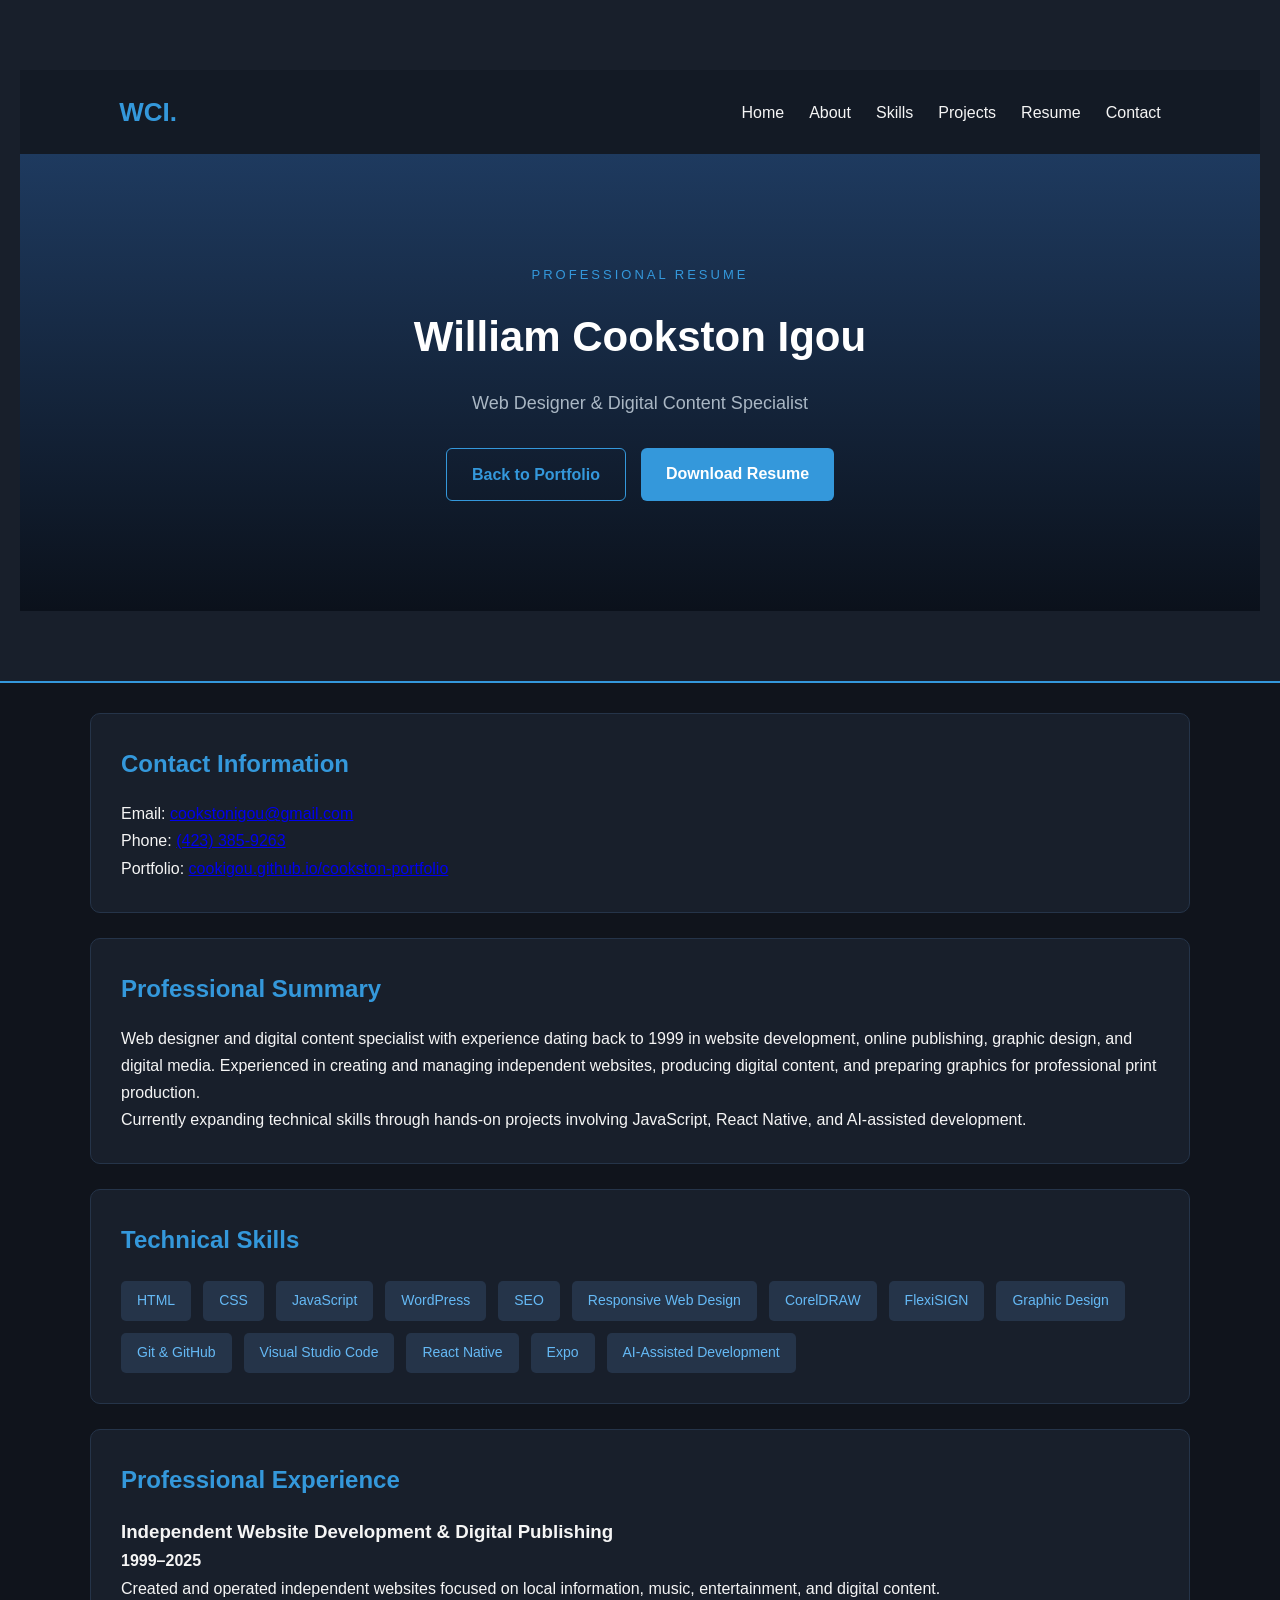
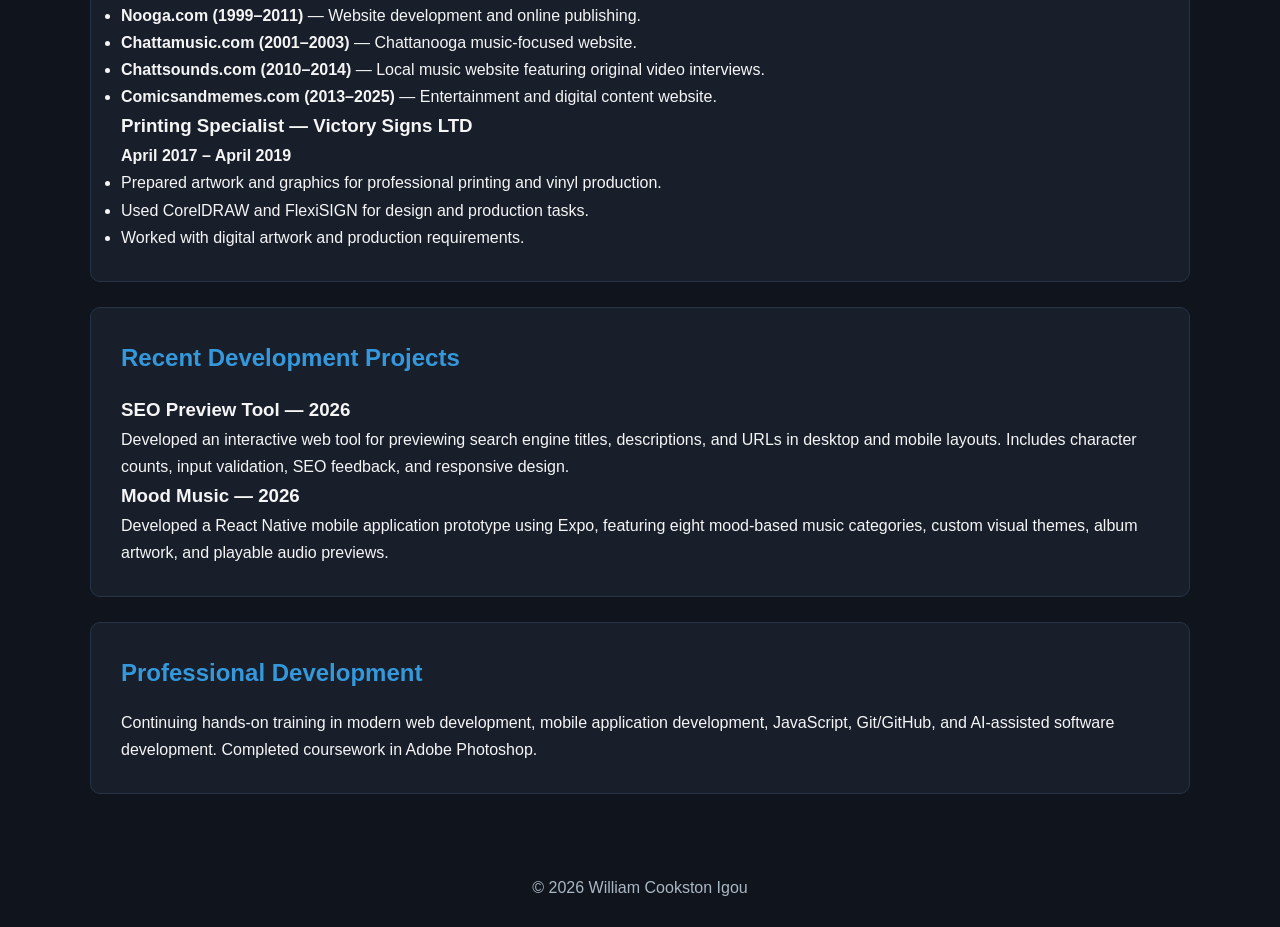
==== resume.html @ f516432c "Added professional resume, PDF download, and contact information" ====
<!DOCTYPE html>
<html lang="en">

<head>
    <meta charset="UTF-8">
    <meta name="viewport" content="width=device-width, initial-scale=1.0">

    <title>Resume | William Cookston Igou</title>

    <meta name="description" content="Professional resume of William Cookston Igou,
          Web Designer and Digital Content Specialist.">

    <link rel="stylesheet" href="style.css">
</head>

<body>

    <header>
        <nav class="navbar">
            <div class="logo">WCI.</div>

            <ul class="nav-links">
                <li><a href="index.html">Home</a></li>
                <li><a href="index.html#about">About</a></li>
                <li><a href="index.html#skills">Skills</a></li>
                <li><a href="index.html#projects">Projects</a></li>
                <li><a href="resume.html">Resume</a></li>
                <li><a href="index.html#contact">Contact</a></li>
            </ul>
        </nav>

        <div class="hero">
            <p class="intro">PROFESSIONAL RESUME</p>

            <h1>William Cookston Igou</h1>

            <p>Web Designer &amp; Digital Content Specialist</p>

            <div class="hero-buttons">
                <a href="index.html" class="btn btn-secondary">
                    Back to Portfolio
                </a>

                <a href="William-Cookston-Igou-Resume.pdf" class="btn btn-primary" download>
                    Download Resume
                </a>
            </div>
        </div>
    </header>

    <main>

        <section>
            <h2>Contact Information</h2>

            <p>
                Email:
                <a href="mailto:cookstonigou@gmail.com">
                    cookstonigou@gmail.com
                </a>
            </p>

            <p>
                Phone:
                <a href="tel:+14233859263">
                    (423) 385-9263
                </a>
            </p>

            <p>
                Portfolio:
                <a href="https://cookigou.github.io/cookston-portfolio/">
                    cookigou.github.io/cookston-portfolio
                </a>
            </p>
        </section>

        <section>
            <h2>Professional Summary</h2>

            <p>
                Web designer and digital content specialist
                with experience dating back to 1999 in
                website development, online publishing,
                graphic design, and digital media.
                Experienced in creating and managing
                independent websites, producing digital
                content, and preparing graphics for
                professional print production.
            </p>

            <p>
                Currently expanding technical skills through
                hands-on projects involving JavaScript,
                React Native, and AI-assisted development.
            </p>
        </section>

        <section>
            <h2>Technical Skills</h2>

            <div class="skills-list">
                <span>HTML</span>
                <span>CSS</span>
                <span>JavaScript</span>
                <span>WordPress</span>
                <span>SEO</span>
                <span>Responsive Web Design</span>
                <span>CorelDRAW</span>
                <span>FlexiSIGN</span>
                <span>Graphic Design</span>
                <span>Git &amp; GitHub</span>
                <span>Visual Studio Code</span>
                <span>React Native</span>
                <span>Expo</span>
                <span>AI-Assisted Development</span>
            </div>
        </section>

        <section>
            <h2>Professional Experience</h2>

            <h3>Independent Website Development &amp;
                Digital Publishing</h3>

            <p><strong>1999–2025</strong></p>

            <p>
                Created and operated independent websites
                focused on local information, music,
                entertainment, and digital content.
            </p>

            <ul>
                <li>
                    <strong>Nooga.com (1999–2011)</strong> —
                    Website development and online publishing.
                </li>

                <li>
                    <strong>Chattamusic.com (2001–2003)</strong> —
                    Chattanooga music-focused website.
                </li>

                <li>
                    <strong>Chattsounds.com (2010–2014)</strong> —
                    Local music website featuring original
                    video interviews.
                </li>

                <li>
                    <strong>Comicsandmemes.com (2013–2025)</strong> —
                    Entertainment and digital content website.
                </li>
            </ul>

            <h3>Printing Specialist — Victory Signs LTD</h3>

            <p><strong>April 2017 – April 2019</strong></p>

            <ul>
                <li>
                    Prepared artwork and graphics for
                    professional printing and vinyl production.
                </li>

                <li>
                    Used CorelDRAW and FlexiSIGN for
                    design and production tasks.
                </li>

                <li>
                    Worked with digital artwork and
                    production requirements.
                </li>
            </ul>
        </section>

        <section>
            <h2>Recent Development Projects</h2>

            <h3>SEO Preview Tool — 2026</h3>

            <p>
                Developed an interactive web tool for
                previewing search engine titles,
                descriptions, and URLs in desktop and
                mobile layouts. Includes character counts,
                input validation, SEO feedback, and
                responsive design.
            </p>

            <h3>Mood Music — 2026</h3>

            <p>
                Developed a React Native mobile application
                prototype using Expo, featuring eight
                mood-based music categories, custom visual
                themes, album artwork, and playable
                audio previews.
            </p>
        </section>

        <section>
            <h2>Professional Development</h2>

            <p>
                Continuing hands-on training in modern
                web development, mobile application
                development, JavaScript, Git/GitHub,
                and AI-assisted software development.
                Completed coursework in Adobe Photoshop.
            </p>
        </section>

    </main>

    <footer>
        <p>&copy; 2026 William Cookston Igou</p>
    </footer>

</body>

</html>
---- style.css ----
/* Building Income - Portfolio Website */

* {
    margin: 0;
    padding: 0;
    box-sizing: border-box;
}

body {
    font-family: Arial, sans-serif;
    background-color: #10141c;
    color: #f5f5f5;
    line-height: 1.7;
}

header {
    background-color: #181f2b;
    text-align: center;
    padding: 70px 20px;
    border-bottom: 2px solid #3498db;
}

header h1 {
    font-size: 38px;
    margin-bottom: 10px;
}

header p {
    color: #aab7c4;
    font-size: 17px;
}

main {
    width: 90%;
    max-width: 1200px;
    margin: 0 auto;
    padding: 30px 0;
}

section {
    background-color: #181f2b;
    padding: 30px;
    margin-bottom: 25px;
    border-radius: 10px;
    border: 1px solid #253449;
    max-width: 1100px;
    margin-left: auto;
    margin-right: auto;
}

h2 {
    color: #3498db;
    margin-bottom: 15px;
}

footer {
    text-align: center;
    padding: 25px;
    color: #aab7c4;
}

/* Navigation */

.navbar {
    display: flex;
    justify-content: space-between;
    align-items: center;
    padding: 20px 8%;
    background-color: #131a25;
}

.logo {
    font-size: 26px;
    font-weight: bold;
    color: #3498db;
}

.nav-links {
    display: flex;
    list-style: none;
    gap: 25px;
}

.nav-links a {
    color: #f5f5f5;
    text-decoration: none;
    transition: color 0.3s;
}

.nav-links a:hover {
    color: #3498db;
    text-shadow: 0 0 8px rgba(52, 152, 219, 0.6);
}

/* Hero section */

.hero {
    padding: 110px 20px;
    text-align: center;
    background: linear-gradient(180deg, #1e3a5f, #0b111b);
}

.hero h1 {
    font-size: 48px;
    margin: 20px 0;
    color: #ffffff;
}

.hero>p:not(.intro) {
    color: #aab7c4;
    font-size: 18px;
}

.hero h1 {
    font-size: 42px;
    margin: 15px 0;
}

.intro {
    color: #3498db;
    letter-spacing: 3px;
    font-size: 13px;
}

.project-grid {
    display: grid;
    grid-template-columns: repeat(2, 1fr);
    gap: 20px;
}

/* Mobile navigation */

@media (max-width: 800px) {
    .navbar {
        flex-direction: column;
        gap: 15px;
    }

    .nav-links {
        flex-wrap: wrap;
        justify-content: center;
        gap: 15px;
    }

    .hero h1 {
        font-size: 30px;
    }

    .project-grid {
        grid-template-columns: 1fr;
    }
}

/* Skills section */

.skills-list {
    display: flex;
    flex-wrap: wrap;
    gap: 12px;
    margin-top: 20px;
}

.skills-list span {
    background-color: #253449;
    color: #65b9f5;
    padding: 8px 16px;
    border-radius: 5px;
    font-size: 14px;
}

/* Project cards */

.project-card {
    background-color: #202b3a;
    padding: 25px;
    margin-top: 20px;
    border-radius: 8px;
    border: 1px solid #34465c;
    transition: transform 0.3s, border-color 0.3s;
}

.project-card:hover {
    transform: translateY(-5px);
    border-color: #3498db;
}

.project-card h3 {
    margin-bottom: 10px;
    color: #ffffff;
}

.project-card p {
    color: #aab7c4;
}

.project-card span {
    display: inline-block;
    margin-top: 12px;
    color: #65b9f5;
    font-size: 13px;
}

/* Hero buttons */

.hero-buttons {
    display: flex;
    justify-content: center;
    gap: 15px;
    margin-top: 30px;
    flex-wrap: wrap;
}

.btn {
    display: inline-block;
    padding: 12px 25px;
    border-radius: 6px;
    text-decoration: none;
    font-weight: bold;
    transition: 0.3s;
}

.btn-primary {
    background-color: #3498db;
    color: white;
}

.btn-primary:hover {
    background-color: #217dbb;
}

.btn-secondary {
    border: 1px solid #3498db;
    color: #3498db;
}

.btn-secondary:hover {
    background-color: #3498db;
    color: white;
}

.project-preview {
    height: 160px;
    background: linear-gradient(135deg, #1e3a5f, #3498db);
    border-radius: 6px;
    display: flex;
    align-items: center;
    justify-content: center;
    color: white;
    font-size: 18px;
    font-weight: bold;
    letter-spacing: 2px;
    margin-bottom: 20px;
}

/* Portfolio project screenshots */
.project-image {
    display: block;
    max-width: 100%;
    height: 100%;
    object-fit: contain;
    margin: 0 auto;
}


/* Professional Resume - Print Styles */
@media print {

    @page {
        size: letter;
        margin: 0.4in;
    }

    body {
        background: white !important;
        color: black !important;
        font-family: Arial, sans-serif;
        font-size: 9pt;
        line-height: 1.25;
    }

    /* Hide website navigation and buttons */
    .navbar,
    .hero-buttons,
    footer {
        display: none !important;
    }

    /* Compact resume heading */
    header,
    .hero {
        background: white !important;
        min-height: 0 !important;
        height: auto !important;
        padding: 0 !important;
        margin: 0 !important;
        border: none !important;
    }

    .hero h1 {
        color: black !important;
        font-size: 20pt;
        margin: 0 0 4px;
    }

    .hero p {
        color: black !important;
        font-size: 10pt;
        margin: 0;
    }

    .hero .intro {
        display: none !important;
    }

    main {
        width: 100% !important;
        max-width: none !important;
        margin: 0 !important;
        padding: 0 !important;
    }

    section {
        background: white !important;
        color: black !important;
        border: none !important;
        box-shadow: none !important;
        padding: 0 !important;
        margin: 9px 0 !important;
        break-inside: avoid;
    }

    section h2 {
        color: #222 !important;
        font-size: 11pt;
        margin: 0 0 4px;
        border-bottom: 1px solid #aaa;
    }

    section h3 {
        color: black !important;
        font-size: 9pt;
        margin: 5px 0 2px;
    }

    section p,
    section li {
        color: black !important;
        font-size: 9pt;
        margin: 2px 0;
    }

    section ul {
        margin: 3px 0;
        padding-left: 18px;
    }

    .skills-list {
        display: block !important;
    }

    .skills-list span {
        display: inline-block;
        background: none !important;
        color: black !important;
        border: none !important;
        padding: 0 !important;
        margin: 0 9px 3px 0 !important;
        font-size: 9pt;
    }

    a {
        color: black !important;
        text-decoration: none !important;
    }
}
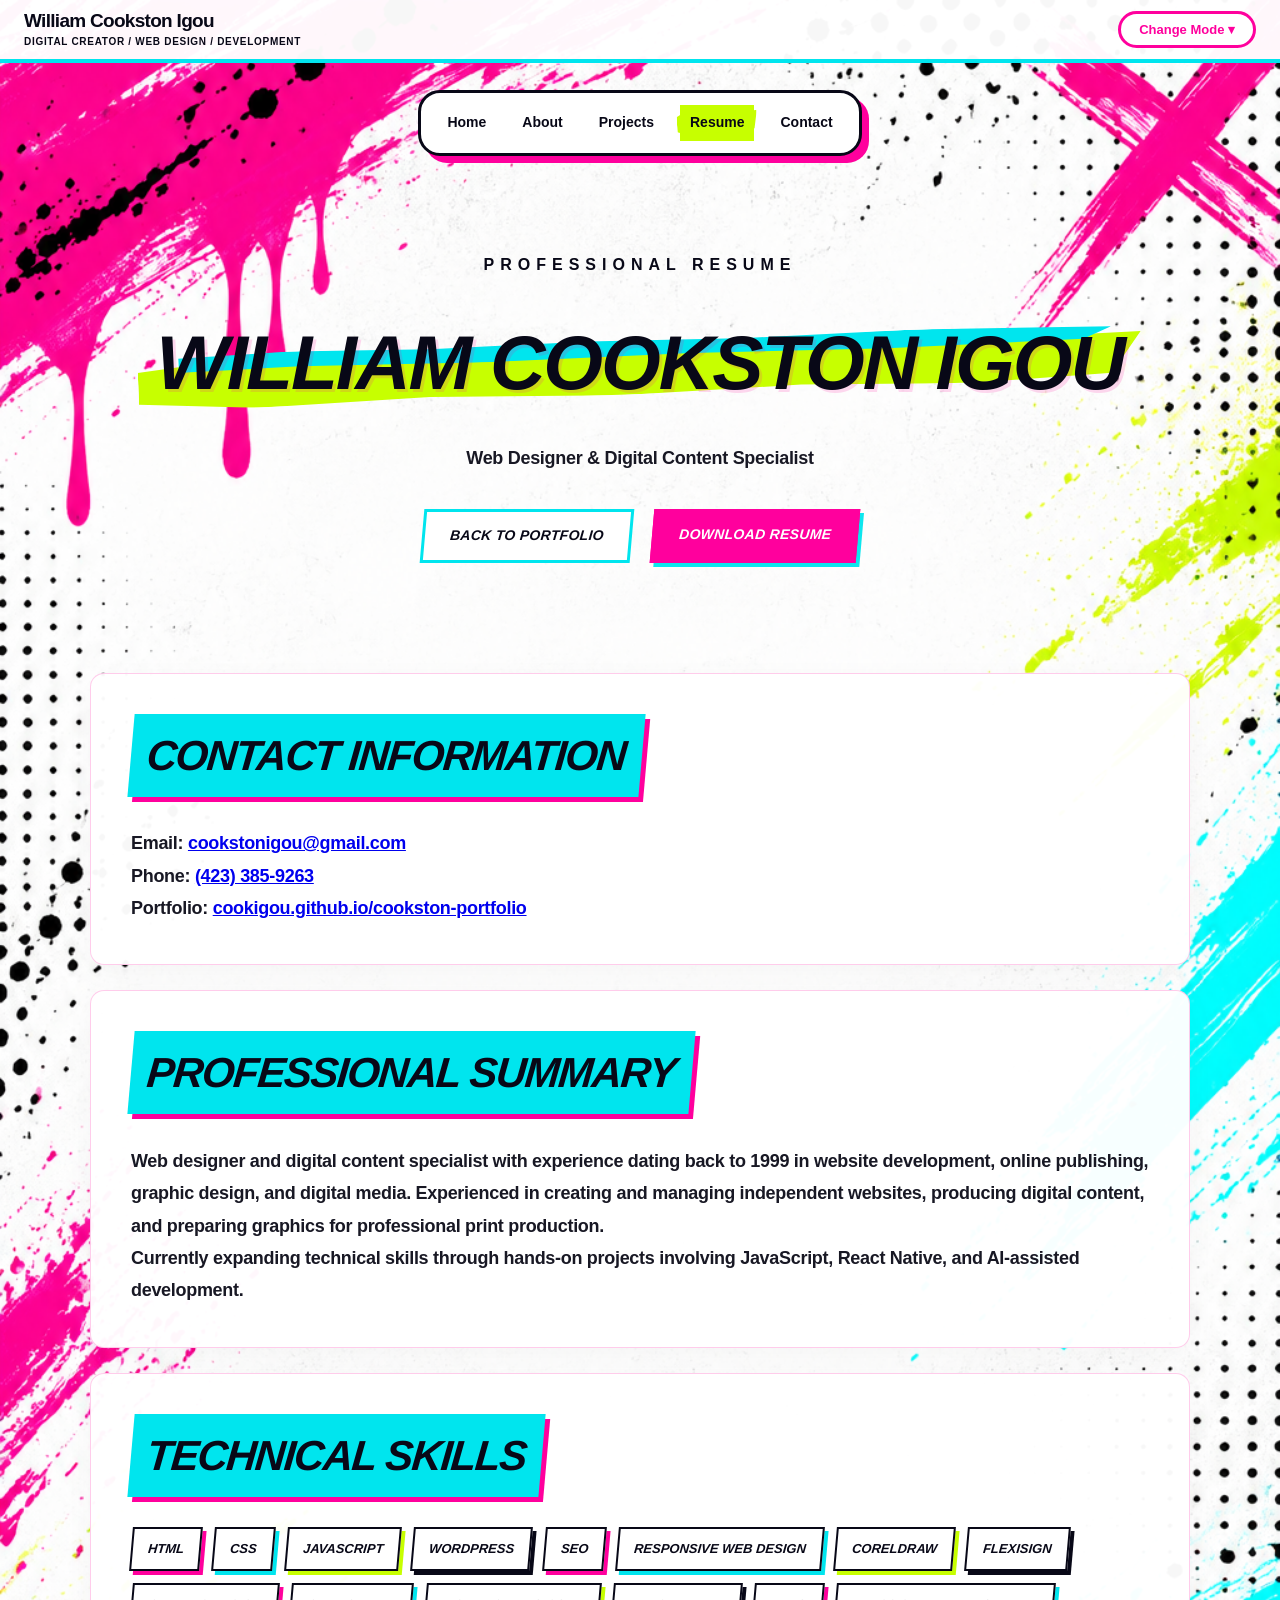
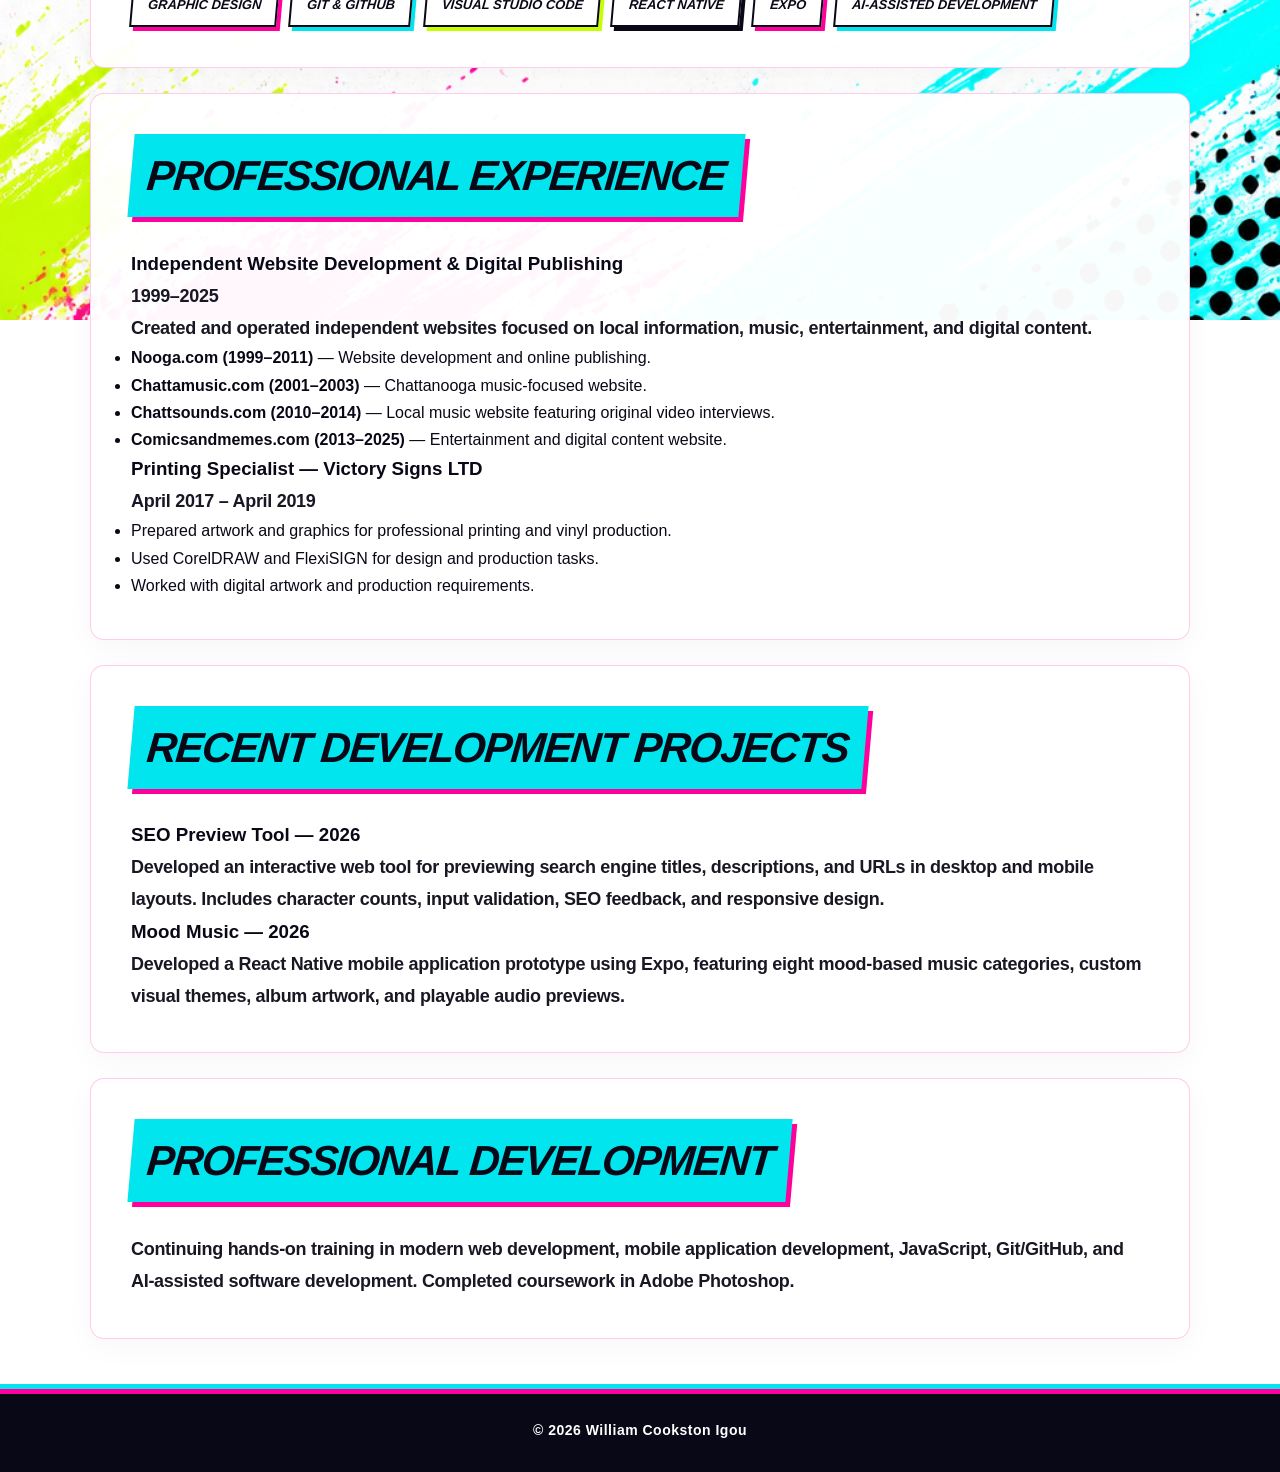
==== commit 828fac2f: "Refine Portfolio 2.0 themes and navigation" ====
--- a/resume.html
+++ b/resume.html
@@ -7,29 +7,61 @@
 
     <title>Resume | William Cookston Igou</title>
 
-    <meta name="description" content="Professional resume of William Cookston Igou,
-          Web Designer and Digital Content Specialist.">
-
-    <link rel="stylesheet" href="style.css">
+    <meta name="description"
+        content="Professional resume of William Cookston Igou, Web Designer and Digital Content Specialist.">
+
+    <!-- Portfolio 2.0 Theme Styles -->
+    <link rel="stylesheet" href="base.css">
+    <link rel="stylesheet" href="dark.css">
+    <link rel="stylesheet" href="light.css">
 </head>
 
 <body>
 
+    <!-- Portfolio Design Mode Bar -->
+    <div class="design-bar">
+
+        <div class="site-identity">
+            <strong>William Cookston Igou</strong>
+            <span>DIGITAL CREATOR / WEB DESIGN / DEVELOPMENT</span>
+        </div>
+
+        <div class="theme-selector">
+            <button id="theme-toggle" type="button" aria-expanded="false" aria-controls="theme-options">
+                Change Mode ▾
+            </button>
+
+            <div id="theme-options" class="theme-options" hidden>
+                <button type="button" data-set-theme="dark">
+                    Neon Futurism (Dark)
+                </button>
+
+                <button type="button" data-set-theme="light">
+                    Neon Punk (Light)
+                </button>
+            </div>
+        </div>
+
+    </div>
+
     <header>
+
+        <!-- Navigation -->
         <nav class="navbar">
-            <div class="logo">WCI.</div>
-
             <ul class="nav-links">
-                <li><a href="index.html">Home</a></li>
+                <li><a href="index.html#home">Home</a></li>
                 <li><a href="index.html#about">About</a></li>
-                <li><a href="index.html#skills">Skills</a></li>
                 <li><a href="index.html#projects">Projects</a></li>
-                <li><a href="resume.html">Resume</a></li>
+                <li>
+                    <a href="resume.html" class="active" aria-current="page">Resume</a>
+                </li>
                 <li><a href="index.html#contact">Contact</a></li>
             </ul>
         </nav>
 
-        <div class="hero">
+        <!-- Resume Hero -->
+        <div class="hero" id="home">
+
             <p class="intro">PROFESSIONAL RESUME</p>
 
             <h1>William Cookston Igou</h1>
@@ -37,6 +69,7 @@
             <p>Web Designer &amp; Digital Content Specialist</p>
 
             <div class="hero-buttons">
+
                 <a href="index.html" class="btn btn-secondary">
                     Back to Portfolio
                 </a>
@@ -44,12 +77,15 @@
                 <a href="William-Cookston-Igou-Resume.pdf" class="btn btn-primary" download>
                     Download Resume
                 </a>
+
             </div>
         </div>
+
     </header>
 
     <main>
 
+        <!-- Contact Information -->
         <section>
             <h2>Contact Information</h2>
 
@@ -75,6 +111,7 @@
             </p>
         </section>
 
+        <!-- Professional Summary -->
         <section>
             <h2>Professional Summary</h2>
 
@@ -96,6 +133,7 @@
             </p>
         </section>
 
+        <!-- Technical Skills -->
         <section>
             <h2>Technical Skills</h2>
 
@@ -117,11 +155,14 @@
             </div>
         </section>
 
+        <!-- Professional Experience -->
         <section>
             <h2>Professional Experience</h2>
 
-            <h3>Independent Website Development &amp;
-                Digital Publishing</h3>
+            <h3>
+                Independent Website Development &amp;
+                Digital Publishing
+            </h3>
 
             <p><strong>1999–2025</strong></p>
 
@@ -176,6 +217,7 @@
             </ul>
         </section>
 
+        <!-- Recent Projects -->
         <section>
             <h2>Recent Development Projects</h2>
 
@@ -201,6 +243,7 @@
             </p>
         </section>
 
+        <!-- Professional Development -->
         <section>
             <h2>Professional Development</h2>
 
@@ -219,6 +262,12 @@
         <p>&copy; 2026 William Cookston Igou</p>
     </footer>
 
+    <!-- Shared Theme System -->
+    <script src="theme.js"></script>
+
+    <!-- Shared Navigation Effects -->
+    <script src="liquid-nav.js"></script>
+
 </body>
 
 </html>
--- a/base.css
+++ b/base.css
@@ -0,0 +1,576 @@
+/* =========================================
+   PORTFOLIO 2.0 — SHARED BASE STYLES
+   Used by Neon Futurism and Neon Punk
+   ========================================= */
+
+/* 1. RESET AND BASE */
+
+* {
+    margin: 0;
+    padding: 0;
+    box-sizing: border-box;
+}
+
+html {
+    scroll-behavior: smooth;
+}
+
+body {
+    font-family: Arial, sans-serif;
+    line-height: 1.7;
+    min-height: 100vh;
+}
+
+/* 2. PAGE LAYOUT */
+
+header {
+    text-align: center;
+    padding: 20px;
+}
+
+main {
+    width: 90%;
+    max-width: 1200px;
+    margin: 0 auto;
+    padding: 20px 0;
+}
+
+main>section {
+    max-width: 1100px;
+    margin: 0 auto 25px;
+    padding: 30px;
+    border-radius: 10px;
+}
+
+h2 {
+    margin-bottom: 15px;
+}
+
+footer {
+    text-align: center;
+    padding: 25px;
+}
+
+/* 3. THEME SELECTOR BAR */
+
+.design-bar {
+    position: sticky;
+    top: 0;
+    z-index: 1000;
+    display: flex;
+    justify-content: space-between;
+    align-items: center;
+    gap: 12px;
+    padding: 10px 24px;
+}
+
+.site-identity {
+    display: flex;
+    flex-direction: column;
+    gap: 2px;
+}
+
+.site-identity strong {
+    font-size: 19px;
+    font-weight: 700;
+    line-height: 1.2;
+}
+
+.site-identity span {
+    font-size: 10px;
+    letter-spacing: 1px;
+    line-height: 1.4;
+}
+
+.theme-selector {
+    position: relative;
+    flex-shrink: 0;
+}
+
+#theme-toggle {
+    padding: 9px 14px;
+    border-radius: 6px;
+    font-size: 13px;
+    cursor: pointer;
+    white-space: nowrap;
+}
+
+.theme-options {
+    position: absolute;
+    top: calc(100% + 8px);
+    right: 0;
+    min-width: 230px;
+    padding: 6px;
+    border-radius: 8px;
+}
+
+.theme-options[hidden] {
+    display: none;
+}
+
+.theme-options button {
+    display: block;
+    width: 100%;
+    padding: 12px;
+    background: transparent;
+    border: 0;
+    border-radius: 5px;
+    text-align: left;
+    cursor: pointer;
+}
+
+/* 4. NAVIGATION */
+
+.navbar {
+    display: flex;
+    justify-content: center;
+    align-items: center;
+    padding: 20px 8%;
+}
+
+.nav-links {
+    display: flex;
+    flex-wrap: wrap;
+    justify-content: center;
+    list-style: none;
+    gap: 25px;
+}
+
+.nav-links a {
+    text-decoration: none;
+    transition: color 0.3s, text-shadow 0.3s;
+}
+
+/* 5. HERO */
+
+.hero {
+    padding: 110px 20px;
+    text-align: center;
+}
+
+.hero h1 {
+    font-size: 42px;
+    margin: 15px 0;
+}
+
+.hero>p:not(.intro) {
+    font-size: 18px;
+}
+
+.intro {
+    letter-spacing: 3px;
+    font-size: 13px;
+}
+
+.hero-buttons {
+    display: flex;
+    justify-content: center;
+    flex-wrap: wrap;
+    gap: 15px;
+    margin-top: 30px;
+}
+
+/* 6. ABOUT ME AND SKILLS */
+
+#about>p {
+    margin-bottom: 16px;
+}
+
+.about-tagline {
+    font-family: "Segoe UI Light", "Segoe UI", Arial, sans-serif;
+    font-size: 20px;
+    font-weight: 400;
+    letter-spacing: 2px;
+}
+
+.about-skills {
+    margin-top: 30px;
+}
+
+.about-skills h3 {
+    font-size: 21px;
+    font-weight: 500;
+    margin-bottom: 15px;
+}
+
+.skills-list {
+    display: flex;
+    flex-wrap: wrap;
+    gap: 12px;
+    margin-top: 20px;
+}
+
+.skills-list span {
+    padding: 8px 16px;
+    border-radius: 5px;
+    font-size: 14px;
+}
+
+.about-skills .skills-list {
+    display: grid;
+    grid-template-columns: repeat(4, minmax(0, 1fr));
+    gap: 12px;
+    margin-top: 15px;
+}
+
+.about-skills .skills-list span {
+    display: flex;
+    align-items: center;
+    justify-content: center;
+    text-align: center;
+    min-height: 48px;
+    margin: 0;
+    padding: 10px;
+    font-size: 13px;
+}
+
+/* 7. PROJECT CARDS */
+
+.project-grid {
+    display: grid;
+    grid-template-columns: repeat(2, minmax(0, 1fr));
+    gap: 20px;
+}
+
+.project-card {
+    min-width: 0;
+    margin-top: 20px;
+    padding: 25px;
+    border-radius: 8px;
+    transition:
+        transform 0.3s,
+        border-color 0.3s,
+        box-shadow 0.3s;
+}
+
+.project-card:hover {
+    transform: translateY(-5px);
+}
+
+.project-card h3 {
+    margin-bottom: 10px;
+}
+
+.project-card span {
+    display: inline-block;
+    margin-top: 12px;
+    font-size: 13px;
+}
+
+.project-preview {
+    height: 160px;
+    margin-bottom: 20px;
+    display: flex;
+    align-items: center;
+    justify-content: center;
+    border-radius: 6px;
+    font-size: 18px;
+    font-weight: bold;
+    letter-spacing: 2px;
+}
+
+.project-image {
+    display: block;
+    max-width: 100%;
+    height: 100%;
+    object-fit: contain;
+    margin: 0 auto;
+}
+
+.project-actions {
+    display: flex;
+    flex-wrap: wrap;
+    gap: 12px;
+    margin-top: 22px;
+}
+
+.website-preview {
+    text-align: center;
+}
+
+.website-preview small {
+    display: block;
+    margin-top: 8px;
+    font-size: 12px;
+    font-weight: 400;
+    letter-spacing: 2px;
+}
+
+/* 8. BUTTONS */
+
+.btn {
+    display: inline-block;
+    padding: 12px 25px;
+    border-radius: 6px;
+    text-decoration: none;
+    font-weight: bold;
+    transition:
+        background 0.3s,
+        color 0.3s,
+        transform 0.3s,
+        box-shadow 0.3s;
+}
+
+/* 9. EARLY GRAPHIC DESIGNS VIEWER */
+
+.project-preview.graphic-preview {
+    display: block;
+    height: 220px;
+    overflow-y: auto;
+    overflow-x: hidden;
+    border-radius: 10px;
+}
+
+.graphic-preview-image {
+    display: block;
+    width: 100%;
+    height: auto;
+    cursor: zoom-in;
+}
+
+.graphic-modal {
+    position: fixed;
+    inset: 0;
+    z-index: 9999;
+    display: flex;
+    justify-content: center;
+    align-items: center;
+    padding: 50px 20px;
+    overflow: auto;
+    background: rgba(0, 0, 0, 0.92);
+}
+
+.graphic-modal[hidden] {
+    display: none;
+}
+
+.graphic-modal-image {
+    display: block;
+    max-width: 95%;
+    max-height: 90vh;
+    width: auto;
+    height: auto;
+    object-fit: contain;
+}
+
+.graphic-modal-close {
+    position: fixed;
+    top: 20px;
+    right: 25px;
+    z-index: 10000;
+    background: transparent;
+    border: none;
+    color: white;
+    font-size: 36px;
+    cursor: pointer;
+}
+
+/* 10. GRAPHIC VIEWER SCROLLBAR */
+
+.graphic-preview {
+    scrollbar-width: thin;
+    scrollbar-color: var(--scrollbar-thumb, #59d9ff) transparent;
+}
+
+.graphic-preview::-webkit-scrollbar {
+    width: 8px;
+}
+
+.graphic-preview::-webkit-scrollbar-track {
+    background: rgba(0, 0, 0, 0.2);
+    border-radius: 10px;
+}
+
+.graphic-preview::-webkit-scrollbar-thumb {
+    background: var(--scrollbar-thumb, #59d9ff);
+    border-radius: 10px;
+}
+
+/* 11. RESPONSIVE LAYOUT */
+
+@media (max-width: 800px) {
+    .project-grid {
+        grid-template-columns: 1fr;
+    }
+
+    .about-skills .skills-list {
+        grid-template-columns: repeat(2, minmax(0, 1fr));
+    }
+}
+
+@media (max-width: 480px) {
+    main {
+        width: 95%;
+    }
+
+    main>section {
+        padding: 20px;
+    }
+
+    .project-card {
+        padding: 18px;
+    }
+
+    .about-skills .skills-list {
+        grid-template-columns: 1fr;
+    }
+
+    .design-bar {
+        padding: 10px 14px;
+    }
+}
+
+
+/* =========================================
+   PORTFOLIO 2.0 — THEME PREVIEW OPTIONS
+   ========================================= */
+
+/* Dropdown layout */
+.theme-options {
+    min-width: 260px;
+    padding: 10px;
+    display: flex;
+    flex-direction: column;
+    gap: 9px;
+    z-index: 3000;
+}
+
+.theme-options[hidden] {
+    display: none;
+}
+
+/* Shared preview button styling */
+body .theme-options button[data-set-theme] {
+    position: relative;
+    display: block;
+    width: 100%;
+    padding: 15px 16px;
+    border-radius: 8px;
+    border: 2px solid transparent;
+    font-size: 13px;
+    font-weight: 700;
+    text-align: left;
+    cursor: pointer;
+    transition:
+        transform 0.2s ease,
+        box-shadow 0.2s ease,
+        border-color 0.2s ease;
+}
+
+body .theme-options button[data-set-theme]:hover {
+    transform: translateX(-3px);
+}
+
+/* NEON FUTURISM — DARK PREVIEW */
+body .theme-options button[data-set-theme="dark"] {
+    color: #e9f7ff;
+    background:
+        linear-gradient(125deg,
+            #080e24 0%,
+            #19234b 55%,
+            #351b62 100%);
+    border-color: #59d9ff;
+    box-shadow:
+        inset 0 0 14px rgba(89, 217, 255, 0.12);
+}
+
+body .theme-options button[data-set-theme="dark"]:hover {
+    color: #ffffff;
+    background:
+        linear-gradient(125deg,
+            #101b3b,
+            #29235e,
+            #482378);
+    box-shadow:
+        0 0 14px rgba(89, 217, 255, 0.45);
+}
+
+/* NEON PUNK — LIGHT PREVIEW */
+body .theme-options button[data-set-theme="light"] {
+    color: #101020;
+    background:
+        linear-gradient(120deg,
+            #ffffff 0%,
+            #f7faff 65%,
+            #eaffb8 100%);
+    border-color: #ff2aa3;
+    box-shadow:
+        inset -5px -4px 0 rgba(0, 229, 238, 0.18);
+}
+
+body .theme-options button[data-set-theme="light"]:hover {
+    color: #101020;
+    background:
+        linear-gradient(120deg,
+            #ffffff,
+            #eaffb8);
+    box-shadow:
+        4px 4px 0 rgba(0, 229, 238, 0.65);
+}
+
+/* Keyboard accessibility */
+body .theme-options button[data-set-theme]:focus-visible {
+    outline: 3px solid #a3ff12;
+    outline-offset: 3px;
+}
+
+/* =========================================
+   THEME PREVIEW — TYPOGRAPHY & COLORS
+   ========================================= */
+
+/* Dark: Neon Futurism */
+body .theme-options button[data-set-theme="dark"],
+body .theme-options button[data-set-theme="dark"] span {
+    color: #e9faff !important;
+    font-family: 'Orbitron', 'Arial', sans-serif;
+    font-weight: 800;
+    letter-spacing: 0.7px;
+    text-shadow: 0 0 8px rgba(89, 217, 255, 0.65);
+}
+
+body .theme-options button[data-set-theme="dark"] {
+    background: linear-gradient(125deg,
+            #080e24,
+            #19234b 55%,
+            #351b62) !important;
+    border: 2px solid #59d9ff !important;
+}
+
+/* Light: Neon Punk */
+body .theme-options button[data-set-theme="light"],
+body .theme-options button[data-set-theme="light"] span {
+    color: #101020 !important;
+    font-family: 'Arial Black', Impact, sans-serif;
+    font-weight: 900;
+    font-style: italic;
+    letter-spacing: -0.3px;
+    text-shadow: 2px 2px 0 rgba(255, 42, 163, 0.18);
+}
+
+body .theme-options button[data-set-theme="light"] {
+    background: linear-gradient(120deg,
+            #ffffff,
+            #f7faff 65%,
+            #eaffb8) !important;
+    border: 2px solid #ff2aa3 !important;
+}
+
+/* Secondary mode labels */
+body .theme-options .theme-label {
+    font-size: 10px;
+    font-weight: 600;
+    font-style: normal;
+    letter-spacing: 0.3px;
+    opacity: 0.85;
+}
+
+/* Keep text readable on hover */
+body .theme-options button[data-set-theme="dark"]:hover {
+    color: #ffffff !important;
+    box-shadow: 0 0 16px rgba(89, 217, 255, 0.55);
+}
+
+body .theme-options button[data-set-theme="light"]:hover {
+    color: #101020 !important;
+    box-shadow: 4px 4px 0 rgba(0, 229, 238, 0.65);
+}
--- a/dark.css
+++ b/dark.css
@@ -0,0 +1,720 @@
+/* PORTFOLIO 2.0 — NEON FUTURISM DARK THEME */
+
+@media screen {
+    body[data-theme="dark"] {
+        --page-bg: #090e1e;
+        --panel-bg: #151d35;
+        --card-bg: #1b2542;
+        --text-primary: #f5f7ff;
+        --text-secondary: #b6c4e0;
+        --accent-primary: #59d9ff;
+        --accent-secondary: #a178ff;
+        --border-color: #35466d;
+        position: relative;
+        isolation: isolate;
+        min-height: 100vh;
+        background: #070b18;
+        color: var(--text-primary);
+    }
+
+    /* CONTINUOUS BACKGROUND LIGHTING */
+
+    body[data-theme="dark"]::before {
+        content: "";
+        position: fixed;
+        inset: 0;
+        z-index: -2;
+        pointer-events: none;
+        background-color: #070b18;
+        background-image:
+            linear-gradient(112deg,
+                transparent 17%,
+                rgba(89, 217, 255, .025) 28%,
+                rgba(89, 217, 255, .12) 35%,
+                rgba(89, 217, 255, .42) 42%,
+                rgba(89, 217, 255, .12) 49%,
+                rgba(89, 217, 255, .025) 56%,
+                transparent 68%),
+            linear-gradient(68deg,
+                transparent 17%,
+                rgba(161, 120, 255, .025) 28%,
+                rgba(161, 120, 255, .14) 36%,
+                rgba(161, 120, 255, .46) 44%,
+                rgba(161, 120, 255, .14) 52%,
+                rgba(161, 120, 255, .025) 60%,
+                transparent 72%),
+            radial-gradient(ellipse at 10% 30%,
+                rgba(0, 153, 255, .30),
+                transparent 55%),
+            radial-gradient(ellipse at 90% 35%,
+                rgba(130, 60, 220, .32),
+                transparent 55%),
+            radial-gradient(ellipse at 50% 65%,
+                rgba(130, 70, 245, .24),
+                transparent 60%),
+            linear-gradient(180deg,
+                #080b19 0%,
+                #10132b 55%,
+                #090e1e 100%);
+        background-size: cover;
+        background-position: center;
+        background-repeat: no-repeat;
+    }
+
+    /* GRADUAL PAGE FADE */
+
+    body[data-theme="dark"]::after {
+        content: "";
+        position: absolute;
+        inset: 0;
+        z-index: -1;
+        pointer-events: none;
+        background: linear-gradient(to bottom,
+                rgba(3, 6, 18, .12) 0%,
+                rgba(3, 6, 18, .18) 12%,
+                rgba(3, 6, 18, .30) 30%,
+                rgba(3, 6, 18, .46) 50%,
+                rgba(3, 6, 18, .68) 72%,
+                rgba(3, 6, 18, .84) 88%,
+                rgba(3, 6, 18, .94) 100%);
+    }
+
+    /* THEME SELECTOR BAR */
+
+    body[data-theme="dark"] .design-bar {
+        position: sticky;
+        top: 0;
+        z-index: 1000;
+        background: rgba(9, 14, 30, .22);
+        backdrop-filter: blur(5px) saturate(120%);
+        -webkit-backdrop-filter: blur(2px) saturate(120%);
+        border-bottom: 1px solid rgba(161, 120, 255, .30);
+        box-shadow: 0 4px 25px rgba(0, 0, 0, .18);
+    }
+
+    body[data-theme="dark"] .site-identity strong {
+        color: #fff;
+    }
+
+    body[data-theme="dark"] .site-identity span {
+        color: #a9b9e2;
+    }
+
+    body[data-theme="dark"] #theme-toggle {
+        background: rgba(89, 217, 255, .06);
+        color: #a9eaff;
+        border-color: rgba(89, 217, 255, .35);
+        transition: background .3s, box-shadow .3s;
+    }
+
+    body[data-theme="dark"] #theme-toggle:hover {
+        background: rgba(89, 217, 255, .14);
+        box-shadow: 0 0 15px rgba(89, 217, 255, .18);
+    }
+
+    body[data-theme="dark"] .theme-options {
+        background: rgba(17, 26, 53, .94);
+        backdrop-filter: blur(12px);
+        -webkit-backdrop-filter: blur(12px);
+        border-color: rgba(161, 120, 255, .45);
+        box-shadow: 0 10px 35px rgba(0, 0, 0, .4);
+    }
+
+    body[data-theme="dark"] .theme-options button {
+        color: #fff;
+    }
+
+    body[data-theme="dark"] .theme-options button:hover {
+        background: rgba(89, 217, 255, .12);
+    }
+
+    /* HEADER AND NAVIGATION */
+
+    body[data-theme="dark"] header {
+        padding-top: 20px;
+        background: transparent;
+        border-bottom: 1px solid rgba(161, 120, 255, .20);
+    }
+
+    body[data-theme="dark"] .navbar {
+        max-width: 1200px;
+        margin: 0 auto;
+        padding: 18px 35px;
+        background: rgba(12, 18, 39, .32);
+        backdrop-filter: blur(5px);
+        -webkit-backdrop-filter: blur(5px);
+        border: 1px solid rgba(161, 120, 255, .22);
+        border-radius: 14px;
+        box-shadow: 0 8px 30px rgba(0, 0, 0, .20);
+    }
+
+    body[data-theme="dark"] .nav-links a {
+        color: #d5def4;
+    }
+
+    body[data-theme="dark"] .nav-links a:hover {
+        color: var(--accent-primary);
+        text-shadow: 0 0 12px rgba(89, 217, 255, .5);
+    }
+
+    /* HERO */
+
+    body[data-theme="dark"] .hero {
+        position: relative;
+        overflow: hidden;
+        max-width: 1200px;
+        margin: 20px auto 0;
+        padding: 60px 30px;
+        background:
+            radial-gradient(ellipse at 50% 100%,
+                rgba(157, 77, 255, .18),
+                transparent 60%),
+            linear-gradient(180deg,
+                rgba(8, 11, 25, .16),
+                rgba(16, 19, 43, .22) 65%,
+                rgba(9, 14, 30, .28));
+        border: 1px solid rgba(161, 120, 255, .35);
+        border-radius: 18px;
+        box-shadow:
+            0 15px 45px rgba(0, 0, 0, .30),
+            0 0 35px rgba(112, 69, 220, .12);
+    }
+
+    body[data-theme="dark"] .hero::before {
+        content: "";
+        position: absolute;
+        inset: 0;
+        pointer-events: none;
+        opacity: .45;
+        background:
+            linear-gradient(110deg,
+                transparent 15%,
+                rgba(89, 217, 255, .12) 35%,
+                transparent 37%),
+            linear-gradient(70deg,
+                transparent 63%,
+                rgba(161, 120, 255, .18) 65%,
+                transparent 67%);
+    }
+
+    body[data-theme="dark"] .hero::after {
+        content: "";
+        position: absolute;
+        left: 50%;
+        bottom: -100px;
+        transform: translateX(-50%);
+        width: 60%;
+        height: 220px;
+        border-radius: 50%;
+        background: rgba(161, 120, 255, .20);
+        filter: blur(75px);
+        pointer-events: none;
+    }
+
+    body[data-theme="dark"] .hero>* {
+        position: relative;
+        z-index: 1;
+    }
+
+    body[data-theme="dark"] .hero h1 {
+        font-family: "Segoe UI", Arial, sans-serif;
+        font-size: clamp(34px, 5vw, 68px);
+        font-weight: 300;
+        letter-spacing: -2px;
+        line-height: 1.15;
+        margin: 22px 0;
+        color: #fff;
+        text-shadow: 0 0 35px rgba(161, 120, 255, .25);
+    }
+
+    body[data-theme="dark"] .hero .intro {
+        color: var(--accent-primary);
+        font-size: 12px;
+        font-weight: 600;
+        letter-spacing: 4px;
+        text-transform: uppercase;
+    }
+
+    body[data-theme="dark"] .hero>p:not(.intro) {
+        color: var(--text-secondary);
+        font-size: clamp(15px, 1.6vw, 19px);
+        font-weight: 300;
+        letter-spacing: .3px;
+    }
+
+    /* SECTION PANELS */
+
+    body[data-theme="dark"] main>section {
+        padding: 40px;
+        background: rgba(12, 18, 39, .28);
+        border: 1px solid rgba(161, 120, 255, .25);
+        border-radius: 18px;
+        box-shadow:
+            0 15px 50px rgba(0, 0, 0, .20),
+            0 0 35px rgba(100, 70, 200, .06);
+    }
+
+    body[data-theme="dark"] #about {
+        background: rgba(12, 18, 39, .25);
+    }
+
+    body[data-theme="dark"] #projects {
+        background: rgba(12, 18, 39, .34);
+    }
+
+    body[data-theme="dark"] #resume {
+        background: rgba(12, 18, 39, .43);
+    }
+
+    body[data-theme="dark"] #contact {
+        background: rgba(9, 14, 30, .55);
+    }
+
+    /* SECTION TEXT */
+
+    body[data-theme="dark"] main>section>h2 {
+        display: table;
+        min-width: 220px;
+        font-family: "Segoe UI Light", "Segoe UI", Arial, sans-serif;
+        font-size: 36px;
+        font-weight: 300;
+        letter-spacing: 1px;
+        color: #dce8ff;
+        padding-bottom: 10px;
+        margin-bottom: 20px;
+        border-bottom: 3px solid transparent;
+        border-image: linear-gradient(90deg,
+                #59d9ff 0%,
+                #a178ff 40%,
+                transparent 100%) 1;
+    }
+
+    body[data-theme="dark"] main>section p {
+        color: var(--text-secondary);
+    }
+
+    body[data-theme="dark"] #about p,
+    body[data-theme="dark"] #resume p,
+    body[data-theme="dark"] #contact p {
+        max-width: 760px;
+    }
+
+    body[data-theme="dark"] .about-tagline,
+    body[data-theme="dark"] .about-skills h3 {
+        color: var(--accent-primary);
+    }
+
+    /* SKILLS */
+
+    body[data-theme="dark"] .about-tagline,
+    body[data-theme="dark"] .about-skills {
+        background:
+            linear-gradient(rgba(3, 5, 12, .86),
+                rgba(3, 5, 12, .86)) padding-box,
+            linear-gradient(110deg,
+                #00dfff,
+                #a178ff,
+                #e04dff) border-box;
+        border: 1px solid transparent;
+        border-radius: 12px;
+        box-shadow:
+            -4px 0 16px rgba(0, 220, 255, .25),
+            4px 0 16px rgba(180, 60, 255, .25),
+            inset 0 0 12px rgba(89, 217, 255, .05);
+    }
+
+    body[data-theme="dark"] .about-tagline {
+        display: table;
+        max-width: 100%;
+        padding: 8px 14px;
+        margin: 8px 0 16px;
+    }
+
+    body[data-theme="dark"] .about-skills {
+        padding: 12px 16px;
+    }
+
+    body[data-theme="dark"] .skills-list span {
+        background: rgba(89, 217, 255, .06);
+        color: #a9eaff;
+        border: 1px solid rgba(89, 217, 255, .25);
+        border-radius: 8px;
+        padding: 10px 18px;
+        transition:
+            background .3s,
+            border-color .3s,
+            box-shadow .3s;
+    }
+
+    body[data-theme="dark"] .skills-list span:hover {
+        background: rgba(89, 217, 255, .12);
+        border-color: var(--accent-primary);
+        box-shadow: 0 0 18px rgba(89, 217, 255, .18);
+    }
+
+    /* PROJECT CARDS */
+
+    body[data-theme="dark"] .project-card {
+        background:
+            linear-gradient(145deg,
+                rgba(30, 40, 78, .82),
+                rgba(16, 23, 49, .92));
+        border: 1px solid rgba(89, 217, 255, .22);
+        border-radius: 14px;
+        box-shadow: 0 8px 30px rgba(0, 0, 0, .20);
+    }
+
+    body[data-theme="dark"] .project-card:hover {
+        transform: translateY(-6px);
+        border-color: var(--accent-primary);
+        box-shadow:
+            0 15px 40px rgba(0, 0, 0, .30),
+            0 0 25px rgba(89, 217, 255, .15),
+            0 0 45px rgba(161, 120, 255, .10);
+    }
+
+    body[data-theme="dark"] .project-card h3 {
+        color: #fff;
+    }
+
+    body[data-theme="dark"] .project-card p {
+        color: var(--text-secondary);
+    }
+
+    body[data-theme="dark"] .project-card span {
+        color: var(--accent-primary);
+    }
+
+    body[data-theme="dark"] .project-preview {
+        overflow: hidden;
+        background:
+            radial-gradient(ellipse at 50% 70%,
+                rgba(112, 69, 220, .30),
+                transparent 70%),
+            linear-gradient(135deg, #101a38, #1b1740);
+        border: 1px solid rgba(161, 120, 255, .25);
+        border-radius: 12px;
+        box-shadow:
+            inset 0 0 25px rgba(89, 217, 255, .04),
+            0 0 20px rgba(112, 69, 220, .08);
+    }
+
+    /* BUTTONS */
+
+    body[data-theme="dark"] .btn-primary {
+        background: linear-gradient(135deg, #36b8f5, #7960e8);
+        color: #fff;
+        border: 1px solid rgba(89, 217, 255, .35);
+        box-shadow: 0 4px 20px rgba(89, 217, 255, .12);
+    }
+
+    body[data-theme="dark"] .btn-primary:hover {
+        background: linear-gradient(135deg, #59d9ff, #a178ff);
+        box-shadow: 0 0 25px rgba(89, 217, 255, .35);
+        transform: translateY(-2px);
+    }
+
+    body[data-theme="dark"] .btn-secondary {
+        background: rgba(89, 217, 255, .04);
+        color: #a9eaff;
+        border: 1px solid rgba(89, 217, 255, .55);
+    }
+
+    body[data-theme="dark"] .btn-secondary:hover {
+        background: rgba(89, 217, 255, .12);
+        color: #fff;
+        box-shadow: 0 0 20px rgba(89, 217, 255, .20);
+        transform: translateY(-2px);
+    }
+
+    body[data-theme="dark"] .project-actions .btn {
+        padding: 10px 20px;
+        font-size: 14px;
+        border-radius: 8px;
+    }
+
+    /* CONTACT LINKS */
+
+    body[data-theme="dark"] #contact a,
+    body[data-theme="dark"] #contact a:visited {
+        color: var(--accent-primary);
+        text-decoration: none;
+        border-bottom: 1px solid rgba(89, 217, 255, .35);
+        transition:
+            color .3s,
+            border-color .3s,
+            text-shadow .3s;
+    }
+
+    body[data-theme="dark"] #contact a:hover {
+        color: #a9eaff;
+        border-bottom-color: #a9eaff;
+        text-shadow: 0 0 12px rgba(89, 217, 255, .45);
+    }
+
+    /* FOOTER */
+
+    body[data-theme="dark"] footer {
+        background: rgba(9, 14, 30, .55);
+        border-top: 1px solid rgba(161, 120, 255, .25);
+        color: #a9b9d8;
+        padding: 35px 20px;
+    }
+}
+
+/* DARK THEME RESPONSIVE ADJUSTMENTS */
+
+@media screen and (max-width: 800px) {
+    body[data-theme="dark"] .navbar {
+        margin: 0 12px;
+        padding: 18px 15px;
+    }
+
+    body[data-theme="dark"] .hero {
+        margin: 15px 12px 0;
+        padding: 60px 20px;
+    }
+}
+
+@media screen and (max-width: 600px) {
+    body[data-theme="dark"] main>section {
+        padding: 24px;
+    }
+
+    body[data-theme="dark"] .hero h1 {
+        letter-spacing: -1px;
+    }
+
+    body[data-theme="dark"] .hero .intro {
+        letter-spacing: 2px;
+    }
+}
+
+/* GRAPHIC PREVIEW SCROLLING */
+
+body[data-theme="dark"] .project-preview.graphic-preview {
+    display: block;
+    height: 220px;
+    padding: 0;
+    overflow-y: auto;
+    overflow-x: hidden;
+    scrollbar-width: thin;
+    scrollbar-color: #59d9ff transparent;
+}
+
+body[data-theme="dark"] .graphic-preview::-webkit-scrollbar-thumb {
+    background: linear-gradient(180deg, #59d9ff, #a178ff);
+    border-radius: 10px;
+}
+
+
+/* RESUME PAGE — CONTACT LINKS */
+
+body[data-theme="dark"] main section a,
+body[data-theme="dark"] main section a:visited {
+    color: var(--accent-primary);
+    text-decoration: none;
+    border-bottom: 1px solid rgba(89, 217, 255, 0.35);
+    transition:
+        color 0.3s,
+        border-color 0.3s,
+        text-shadow 0.3s;
+}
+
+body[data-theme="dark"] main section a:hover {
+    color: #a9eaff;
+    border-bottom-color: #a9eaff;
+    text-shadow: 0 0 12px rgba(89, 217, 255, 0.45);
+}
+
+
+/* =========================================
+   NEON FUTURISM — FLOATING SCI-FI NAVIGATION
+   ========================================= */
+
+/* Glass navigation with glowing gradient border */
+body[data-theme="dark"] .navbar {
+    background:
+        linear-gradient(rgba(3, 5, 12, 0.86),
+            rgba(3, 5, 12, 0.86)) padding-box,
+        linear-gradient(110deg,
+            #00dfff,
+            #a178ff,
+            #e04dff) border-box;
+
+    border: 1px solid transparent;
+    border-radius: 12px;
+
+    box-shadow:
+        -4px 0 16px rgba(0, 220, 255, 0.25),
+        4px 0 16px rgba(180, 60, 255, 0.25),
+        inset 0 0 12px rgba(89, 217, 255, 0.05);
+
+    transition:
+        box-shadow 0.35s ease,
+        background 0.35s ease;
+}
+
+/* White navigation text */
+body[data-theme="dark"] .nav-links a {
+    color: #ffffff;
+    font-family: "Segoe UI", Arial, sans-serif;
+    font-weight: 600;
+    white-space: nowrap;
+}
+
+/* Keep all links on one row */
+body[data-theme="dark"] .nav-links {
+    flex-wrap: nowrap;
+    align-items: center;
+    gap: clamp(5px, 2vw, 25px);
+}
+
+/* Hover */
+body[data-theme="dark"] .nav-links a:hover {
+    color: #ffffff;
+    text-shadow:
+        0 0 8px rgba(89, 217, 255, 0.9),
+        0 0 18px rgba(161, 120, 255, 0.5);
+}
+
+/* Navigation docks at the top when scrolling */
+body[data-theme="dark"].liquid-nav-merged .navbar {
+    position: fixed;
+    top: 8px;
+    left: 50%;
+    transform: translateX(-50%);
+
+    z-index: 1001;
+
+    width: max-content;
+    max-width: calc(100% - 24px);
+    margin: 0;
+    padding: 9px 18px;
+
+    animation: futurismDock 500ms ease-out both;
+}
+
+/* Sci-fi docking animation — no bounce */
+@keyframes futurismDock {
+    from {
+        opacity: 0.65;
+        transform: translate(-50%, -12px);
+        box-shadow:
+            0 0 4px rgba(89, 217, 255, 0.1);
+    }
+
+    to {
+        opacity: 1;
+        transform: translate(-50%, 0);
+        box-shadow:
+            -4px 0 16px rgba(0, 220, 255, 0.3),
+            4px 0 16px rgba(180, 60, 255, 0.3),
+            0 0 22px rgba(89, 217, 255, 0.12);
+    }
+}
+
+/* Compact links when docked */
+body[data-theme="dark"].liquid-nav-merged .nav-links {
+    gap: 12px;
+}
+
+body[data-theme="dark"].liquid-nav-merged .nav-links a {
+    padding: 5px 9px;
+    font-size: 13px;
+}
+
+/* Tablet and smaller screens */
+@media screen and (max-width: 850px) {
+
+    body[data-theme="dark"] .navbar {
+        padding: 12px 10px;
+    }
+
+    body[data-theme="dark"] .nav-links {
+        gap: 5px;
+    }
+
+    body[data-theme="dark"] .nav-links a {
+        font-size: 12px;
+        padding: 5px 6px;
+    }
+
+    body[data-theme="dark"].liquid-nav-merged .navbar {
+        top: 60px;
+        padding: 8px 10px;
+    }
+
+    body[data-theme="dark"].liquid-nav-merged .nav-links {
+        gap: 4px;
+    }
+
+    body[data-theme="dark"].liquid-nav-merged .nav-links a {
+        font-size: 12px;
+        padding: 5px 5px;
+    }
+}
+
+/* Very small screens */
+@media screen and (max-width: 400px) {
+
+    body[data-theme="dark"] .nav-links,
+    body[data-theme="dark"].liquid-nav-merged .nav-links {
+        gap: 2px;
+    }
+
+    body[data-theme="dark"] .nav-links a,
+    body[data-theme="dark"].liquid-nav-merged .nav-links a {
+        font-size: 11px;
+        padding: 5px 3px;
+    }
+}
+
+/* Accessibility */
+@media (prefers-reduced-motion: reduce) {
+    body[data-theme="dark"].liquid-nav-merged .navbar {
+        animation: none;
+    }
+}
+
+
+/* =========================================
+   NEON FUTURISM — GLASS PROJECT CARDS
+   Matches "Creating Digital Experiences"
+   ========================================= */
+
+body[data-theme="dark"] .project-card {
+    background:
+        linear-gradient(rgba(3, 5, 12, 0.86),
+            rgba(3, 5, 12, 0.86)) padding-box,
+        linear-gradient(110deg,
+            #00dfff,
+            #a178ff,
+            #e04dff) border-box;
+
+    border: 1px solid transparent;
+    border-radius: 12px;
+
+    box-shadow:
+        -4px 0 16px rgba(0, 220, 255, 0.25),
+        4px 0 16px rgba(180, 60, 255, 0.25),
+        inset 0 0 12px rgba(89, 217, 255, 0.05);
+
+    backdrop-filter: blur(5px);
+    -webkit-backdrop-filter: blur(5px);
+
+    transition:
+        transform 0.3s ease,
+        box-shadow 0.3s ease;
+}
+
+/* Slightly brighter when hovering */
+body[data-theme="dark"] .project-card:hover {
+    transform: translateY(-5px);
+
+    box-shadow:
+        -5px 0 22px rgba(0, 220, 255, 0.35),
+        5px 0 22px rgba(180, 60, 255, 0.35),
+        0 12px 30px rgba(0, 0, 0, 0.25),
+        inset 0 0 16px rgba(89, 217, 255, 0.08);
+}
--- a/light.css
+++ b/light.css
@@ -0,0 +1,1069 @@
+/* =========================================================
+   BUILDING INCOME — PORTFOLIO 2.0
+   NEON PUNK — LIGHT THEME
+   ========================================================= */
+
+/* 1. THEME VARIABLES AND PAGE BACKGROUND */
+
+body[data-theme="light"] {
+    --page-bg: #ffffff;
+    --panel-bg: #ffffff;
+    --card-bg: #ffffff;
+    --text-primary: #080817;
+    --text-secondary: #252535;
+    --accent-primary: #ff009d;
+    --accent-secondary: #00e5ee;
+    --accent-lime: #c7ff00;
+    --border-color: #080817;
+
+    background-color: #ffffff;
+    background-image: url("images/neon-punk-background.png");
+    background-position: center top;
+    background-size: cover;
+    background-repeat: no-repeat;
+    background-attachment: fixed;
+
+    color: var(--text-primary);
+    position: relative;
+    isolation: isolate;
+    overflow-x: clip;
+}
+
+body[data-theme="light"]::before,
+body[data-theme="light"]::after {
+    content: none;
+}
+
+/* 2. DESIGN BAR */
+
+body[data-theme="light"] .design-bar {
+    background: rgba(255, 255, 255, 0.97);
+    border-bottom: 4px solid var(--accent-secondary);
+    box-shadow: none;
+    position: sticky;
+    top: 0;
+    z-index: 1000;
+    overflow: visible;
+}
+
+body[data-theme="light"] .site-identity strong {
+    color: #080817;
+    font-family: "Arial Black", Arial, sans-serif;
+    font-weight: 900;
+    letter-spacing: -0.7px;
+}
+
+body[data-theme="light"] .site-identity span {
+    color: #080817;
+    font-weight: 600;
+    letter-spacing: 0.7px;
+}
+
+body[data-theme="light"] #theme-toggle {
+    background: #ffffff;
+    color: var(--accent-primary);
+    border: 3px solid var(--accent-primary);
+    border-radius: 30px;
+    padding: 8px 18px;
+    font-weight: 900;
+    box-shadow: none;
+    transition: background 0.25s, color 0.25s, transform 0.25s;
+}
+
+body[data-theme="light"] #theme-toggle:hover {
+    background: var(--accent-primary);
+    color: white;
+    transform: translateY(-2px);
+}
+
+body[data-theme="light"] .theme-options {
+    position: absolute;
+    z-index: 2001;
+    background: white;
+    border: 2px solid var(--accent-primary);
+    border-radius: 8px;
+    box-shadow: 6px 6px 0 rgba(0, 229, 238, 0.8);
+}
+
+body[data-theme="light"] .theme-options button {
+    color: #080817;
+    font-weight: 700;
+}
+
+body[data-theme="light"] .theme-options button:hover {
+    background: var(--accent-lime);
+}
+
+/* Raise design bar when dropdown opens */
+
+body[data-theme="light"] .design-bar:has(.theme-options:not([hidden])) {
+    z-index: 2000;
+}
+
+/* 3. HEADER AND NAVIGATION */
+
+body[data-theme="light"] header {
+    background: transparent;
+    border: none;
+    padding: 15px 20px;
+}
+
+body[data-theme="light"] .navbar {
+    position: relative;
+    z-index: 20;
+    width: max-content;
+    max-width: calc(100% - 24px);
+    margin: 12px auto 20px;
+    padding: 12px 16px;
+    background: #ffffff;
+    border: 3px solid #080817;
+    border-radius: 22px;
+    box-shadow: 7px 7px 0 #ff009d;
+
+    transition:
+        border-radius 450ms ease,
+        box-shadow 450ms ease,
+        background 450ms ease;
+}
+
+body[data-theme="light"] .nav-links {
+    flex-wrap: nowrap;
+    gap: clamp(3px, 1.5vw, 16px);
+}
+
+body[data-theme="light"] .nav-links a {
+    position: relative;
+    display: inline-block;
+    padding: 6px clamp(4px, 1vw, 10px);
+    white-space: nowrap;
+    color: #080817;
+    font-family: "Arial Black", Arial, sans-serif;
+    font-size: 14px;
+    font-weight: 900;
+    text-decoration: none;
+    text-transform: none;
+    z-index: 0;
+    isolation: isolate;
+    transition: color 0.2s;
+}
+
+/* Lime paint-brush navigation highlight */
+
+body[data-theme="light"] .nav-links a::before {
+    content: "";
+    position: absolute;
+    left: -3px;
+    right: -3px;
+    top: 25%;
+    height: 60%;
+    background: var(--accent-lime);
+
+    clip-path: polygon(0 15%, 7% 0, 19% 12%, 32% 3%,
+            47% 13%, 62% 0, 78% 9%, 100% 0,
+            96% 85%, 81% 100%, 65% 91%,
+            49% 100%, 30% 88%, 12% 100%, 0 85%);
+
+    transform: rotate(-3deg) scaleX(0);
+    transform-origin: left center;
+    transition: transform 0.25s ease;
+    z-index: -1;
+}
+
+body[data-theme="light"] .nav-links a:hover::before,
+body[data-theme="light"] .nav-links a.active::before,
+body[data-theme="light"] .nav-links a[aria-current="page"]::before,
+body[data-theme="light"] .nav-links a[aria-current="location"]::before {
+    transform: rotate(-3deg) scaleX(1);
+}
+
+body[data-theme="light"] .nav-links a:hover {
+    color: #080817;
+    text-shadow: none;
+}
+
+body[data-theme="light"] .navbar a.active {
+    background: #c7ff00;
+    color: #080817;
+}
+
+/* 4. HERO */
+
+body[data-theme="light"] .hero {
+    position: relative;
+    overflow: hidden;
+    max-width: 1200px;
+    margin: 20px auto 0;
+    padding: 75px 40px;
+    min-height: 450px;
+
+    display: flex;
+    flex-direction: column;
+    justify-content: center;
+
+    background: transparent;
+    border: none;
+    border-radius: 0;
+    box-shadow: none;
+}
+
+body[data-theme="light"] .hero::before,
+body[data-theme="light"] .hero::after {
+    content: none;
+}
+
+body[data-theme="light"] .hero>* {
+    position: relative;
+    z-index: 1;
+}
+
+/* Welcome text */
+
+body[data-theme="light"] .hero .intro {
+    color: #080817;
+    font-family: "Arial Black", Arial, sans-serif;
+    font-size: 16px;
+    font-weight: 900;
+    letter-spacing: 6px;
+    text-transform: uppercase;
+    margin-bottom: 15px;
+}
+
+/* Main hero name */
+
+body[data-theme="light"] .hero h1 {
+    position: relative;
+    display: table;
+    max-width: 100%;
+    margin: 20px auto 30px;
+    padding: 8px 18px;
+
+    color: #080817;
+    font-family: "Arial Black", Arial, sans-serif;
+    font-size: clamp(38px, 6vw, 82px);
+    font-weight: 900;
+    font-style: italic;
+    line-height: 1.08;
+    letter-spacing: -2px;
+    text-transform: uppercase;
+
+    text-shadow: 3px 3px 0 rgba(255, 0, 157, 0.15);
+    isolation: isolate;
+}
+
+/* Lime graffiti stroke */
+
+body[data-theme="light"] .hero h1::before {
+    content: "";
+    position: absolute;
+    left: 0;
+    right: 0;
+    top: 35%;
+    height: 48%;
+    background: #c7ff00;
+
+    clip-path: polygon(0 18%, 8% 0, 21% 10%, 36% 2%,
+            52% 12%, 69% 0, 84% 9%, 100% 3%,
+            97% 89%, 83% 100%, 66% 91%,
+            48% 100%, 29% 90%, 12% 100%, 0 85%);
+
+    transform: rotate(-2deg);
+    z-index: -1;
+}
+
+/* Cyan graffiti stroke */
+
+body[data-theme="light"] .hero h1::after {
+    content: "";
+    position: absolute;
+    left: 4%;
+    right: 3%;
+    top: 27%;
+    height: 18%;
+    background: #00e5ee;
+
+    clip-path: polygon(0 20%, 12% 0, 27% 15%, 44% 3%,
+            61% 14%, 79% 0, 100% 20%,
+            97% 85%, 76% 100%, 55% 88%,
+            33% 100%, 13% 85%, 0 100%);
+
+    transform: rotate(-2deg);
+    z-index: -1;
+}
+
+/* Hero description */
+
+body[data-theme="light"] .hero>p:not(.intro) {
+    color: #181824;
+    font-family: "Trebuchet MS", "Segoe UI", Arial, sans-serif;
+    font-size: 18px;
+    font-weight: 700;
+    line-height: 1.8;
+    letter-spacing: -0.3px;
+    max-width: 760px;
+    margin: 0 auto;
+}
+
+body[data-theme="light"] .hero-buttons {
+    gap: 20px;
+    margin-top: 35px;
+}
+
+/* 5. HERO SPECIALTIES */
+
+body[data-theme="light"] .hero-specialties {
+    display: flex;
+    justify-content: center;
+    align-items: center;
+    flex-wrap: wrap;
+    gap: 14px;
+    margin: 12px auto 0;
+}
+
+body[data-theme="light"] .hero-specialties span {
+    display: inline-block;
+    padding: 9px 16px;
+
+    font-family: "Arial Black", Arial, sans-serif;
+    font-size: clamp(13px, 1.5vw, 17px);
+    font-weight: 900;
+    font-style: italic;
+    text-transform: uppercase;
+    letter-spacing: -0.5px;
+
+    transform: skew(-5deg);
+}
+
+body[data-theme="light"] .hero-specialties span:nth-child(1) {
+    background: #ff009d;
+    color: #ffffff;
+    box-shadow: 5px 5px 0 #080817;
+}
+
+body[data-theme="light"] .hero-specialties span:nth-child(2) {
+    background: #080817;
+    color: #ffffff;
+    box-shadow: 5px 5px 0 #00e5ee;
+}
+
+body[data-theme="light"] .hero-specialties span:nth-child(3) {
+    background: #c7ff00;
+    color: #080817;
+    box-shadow: 5px 5px 0 #ff009d;
+}
+
+body[data-theme="light"] .hero-specialties span:nth-child(4) {
+    background: #00e5ee;
+    color: #080817;
+    box-shadow: 5px 5px 0 #ff009d;
+}
+
+/* 6. MAIN SECTION PANELS */
+
+body[data-theme="light"] main>section {
+    position: relative;
+    padding: 40px;
+    background: rgba(255, 255, 255, 0.97);
+    border: 1px solid rgba(255, 0, 157, 0.20);
+    border-radius: 14px;
+    box-shadow: 0 8px 30px rgba(0, 0, 0, 0.035);
+}
+
+body[data-theme="light"] #about {
+    border-top: 4px solid var(--accent-secondary);
+}
+
+body[data-theme="light"] #projects {
+    border-top: 4px solid var(--accent-primary);
+}
+
+body[data-theme="light"] #resume {
+    border-top: 4px solid var(--accent-lime);
+}
+
+body[data-theme="light"] #contact {
+    border-top: 4px solid var(--accent-secondary);
+}
+
+/* Section headings */
+
+body[data-theme="light"] main>section>h2 {
+    display: table;
+    position: relative;
+    color: #080817;
+
+    font-family: "Arial Black", Arial, sans-serif;
+    font-size: clamp(25px, 3.3vw, 42px);
+    font-weight: 900;
+    font-style: italic;
+    text-transform: uppercase;
+    letter-spacing: -1.5px;
+
+    padding: 6px 16px;
+    margin: 0 0 30px;
+    min-width: 0;
+
+    background: var(--accent-secondary);
+    border: none;
+    border-radius: 0;
+    transform: skew(-5deg);
+    box-shadow: 5px 5px 0 var(--accent-primary);
+}
+
+/* 7. BOLD MAGAZINE TYPOGRAPHY */
+
+body[data-theme="light"] main>section p {
+    color: #181824;
+    font-family: "Trebuchet MS", "Segoe UI", Arial, sans-serif;
+    font-size: 18px;
+    font-weight: 700;
+    line-height: 1.8;
+    letter-spacing: -0.3px;
+}
+
+body[data-theme="light"] #about p,
+body[data-theme="light"] #resume p,
+body[data-theme="light"] #contact p {
+    max-width: 760px;
+}
+
+body[data-theme="light"] .project-card p {
+    color: #252535;
+    font-family: "Trebuchet MS", "Segoe UI", Arial, sans-serif;
+    font-size: 18px;
+    font-weight: 700;
+    line-height: 1.8;
+    letter-spacing: -0.3px;
+}
+
+/* 8. ABOUT ME */
+
+body[data-theme="light"] .about-tagline {
+    display: table;
+    max-width: 100%;
+    margin: 15px 0 25px;
+    padding: 9px 17px;
+
+    color: #080817;
+    background: var(--accent-lime);
+    border: none;
+    border-radius: 0;
+
+    font-family: "Arial Black", Arial, sans-serif;
+    font-size: clamp(15px, 2vw, 21px);
+    font-weight: 900;
+    font-style: italic;
+    letter-spacing: -0.5px;
+    transform: rotate(-1deg);
+}
+
+body[data-theme="light"] #about>p:not(.about-tagline) {
+    border-left: 5px solid #ff009d;
+    padding: 8px 0 8px 22px;
+    margin-top: 18px;
+    margin-bottom: 18px;
+    color: #181824;
+    font-weight: 700;
+    line-height: 1.85;
+}
+
+/* Skills container */
+
+body[data-theme="light"] .about-skills {
+    padding: 25px;
+    margin-top: 30px;
+    background: #ffffff;
+    border: 2px solid var(--accent-secondary);
+    border-radius: 12px;
+    box-shadow: 5px 5px 0 rgba(255, 0, 157, 0.75);
+}
+
+body[data-theme="light"] .about-skills h3 {
+    color: #080817;
+    font-family: "Arial Black", Arial, sans-serif;
+    font-size: 22px;
+    font-weight: 900;
+    font-style: italic;
+    text-transform: uppercase;
+}
+
+/* Skill tags */
+
+body[data-theme="light"] .skills-list span {
+    display: inline-block;
+    background: #ffffff;
+    color: #080817;
+    border: 2px solid #080817;
+    border-radius: 0;
+    padding: 9px 15px;
+
+    font-family: "Arial Black", Arial, sans-serif;
+    font-size: 13px;
+    font-weight: 900;
+    font-style: italic;
+    text-transform: uppercase;
+
+    transform: skew(-5deg);
+    box-shadow: 4px 4px 0 #ff009d;
+
+    transition: transform 0.25s ease, box-shadow 0.25s ease;
+}
+
+body[data-theme="light"] .skills-list span:nth-child(4n+1) {
+    box-shadow: 4px 4px 0 #ff009d;
+}
+
+body[data-theme="light"] .skills-list span:nth-child(4n+2) {
+    box-shadow: 4px 4px 0 #00e5ee;
+}
+
+body[data-theme="light"] .skills-list span:nth-child(4n+3) {
+    box-shadow: 4px 4px 0 #c7ff00;
+}
+
+body[data-theme="light"] .skills-list span:nth-child(4n) {
+    box-shadow: 4px 4px 0 #080817;
+}
+
+body[data-theme="light"] .skills-list span:hover {
+    background: #ffffff;
+    border-color: #080817;
+    transform: skew(-5deg) translateY(-4px);
+}
+
+/* 9. PROJECTS */
+
+body[data-theme="light"] .project-grid {
+    gap: 25px;
+}
+
+body[data-theme="light"] .project-card {
+    position: relative;
+    overflow: hidden;
+    padding: 25px;
+    background: #ffffff;
+    border: 3px solid #080817;
+    border-radius: 4px;
+    box-shadow: 8px 8px 0 #ff009d;
+
+    transition:
+        transform 0.25s ease,
+        box-shadow 0.25s ease;
+}
+
+body[data-theme="light"] .project-card:nth-child(2) {
+    box-shadow: 8px 8px 0 #00e5ee;
+}
+
+body[data-theme="light"] .project-card:nth-child(3) {
+    box-shadow: 8px 8px 0 #c7ff00;
+}
+
+body[data-theme="light"] .project-card:nth-child(4) {
+    box-shadow: 8px 8px 0 #ff009d;
+}
+
+body[data-theme="light"] .project-card:hover {
+    transform: translateY(-5px);
+    border-color: #080817;
+    box-shadow: 11px 11px 0 #080817;
+}
+
+/* Decorative diagonal streaks */
+
+body[data-theme="light"] .project-card::before {
+    content: "";
+    position: absolute;
+    top: -12px;
+    right: -12px;
+    width: 95px;
+    height: 95px;
+
+    background: repeating-linear-gradient(130deg,
+            transparent 0 9px,
+            #ff009d 9px 15px,
+            transparent 15px 23px,
+            #c7ff00 23px 28px);
+
+    opacity: 0.9;
+    transform: rotate(8deg);
+    pointer-events: none;
+    z-index: 0;
+}
+
+body[data-theme="light"] .project-card>* {
+    position: relative;
+    z-index: 1;
+}
+
+/* Project titles */
+
+body[data-theme="light"] .project-card h3 {
+    display: table;
+    color: #080817;
+    font-family: "Arial Black", Arial, sans-serif;
+    font-size: 24px;
+    font-weight: 900;
+    letter-spacing: -1px;
+    line-height: 1.2;
+    margin-bottom: 15px;
+    padding-bottom: 5px;
+    border-bottom: 4px solid var(--accent-primary);
+}
+
+body[data-theme="light"] .project-card span {
+    color: #080817;
+    font-size: 12px;
+    font-weight: 800;
+}
+
+/* Project previews */
+
+body[data-theme="light"] .project-preview {
+    background: #f3f7f9;
+    border: 2px solid #080817;
+    border-radius: 3px;
+    box-shadow: none;
+    overflow: hidden;
+}
+
+body[data-theme="light"] .project-image {
+    max-width: 100%;
+}
+
+body[data-theme="light"] .website-preview small {
+    color: var(--accent-primary);
+}
+
+/* Graphic design preview */
+
+body[data-theme="light"] .graphic-preview {
+    display: block;
+    height: 220px;
+    padding: 0;
+    overflow-y: auto;
+    overflow-x: hidden;
+    scrollbar-width: thin;
+    scrollbar-color: #ff009d transparent;
+}
+
+body[data-theme="light"] .graphic-preview-image {
+    display: block;
+    width: 100%;
+    height: auto;
+}
+
+body[data-theme="light"] .graphic-preview::-webkit-scrollbar-thumb {
+    background: linear-gradient(180deg, #ff009d, #00e5ee);
+    border-radius: 10px;
+}
+
+/* 10. BUTTONS */
+
+body[data-theme="light"] .btn {
+    font-family: "Arial Black", Arial, sans-serif;
+    font-size: 14px;
+    font-weight: 900;
+    text-transform: uppercase;
+    letter-spacing: 0.3px;
+    border-radius: 0;
+
+    transition:
+        transform 0.25s,
+        background 0.25s,
+        box-shadow 0.25s;
+}
+
+body[data-theme="light"] .btn-primary {
+    background: var(--accent-primary);
+    color: #ffffff;
+    border: 2px solid var(--accent-primary);
+    box-shadow: 4px 4px 0 rgba(0, 229, 238, 0.95);
+}
+
+body[data-theme="light"] .btn-primary:hover {
+    background: #d90084;
+    color: white;
+    transform: translateY(-3px);
+    box-shadow: 6px 6px 0 var(--accent-lime);
+}
+
+body[data-theme="light"] .btn-secondary {
+    background: white;
+    color: #080817;
+    border: 3px solid var(--accent-secondary);
+    box-shadow: none;
+}
+
+body[data-theme="light"] .btn-secondary:hover {
+    background: var(--accent-lime);
+    color: #080817;
+    transform: translateY(-3px);
+}
+
+body[data-theme="light"] .project-actions .btn {
+    padding: 10px 20px;
+    font-size: 13px;
+}
+
+/* Hero buttons */
+
+body[data-theme="light"] .hero .btn {
+    border-radius: 0;
+    font-family: "Arial Black", Arial, sans-serif;
+    font-weight: 900;
+    font-style: italic;
+    text-transform: uppercase;
+    transform: skew(-5deg);
+}
+
+body[data-theme="light"] .hero .btn:hover {
+    transform: skew(-5deg) translateY(-4px);
+}
+
+/* 11. RESUME */
+
+body[data-theme="light"] #resume>p {
+    border-left: 5px solid #c7ff00;
+    padding: 10px 0 10px 22px;
+    margin-top: 18px;
+    margin-bottom: 22px;
+    color: #181824;
+    font-weight: 700;
+    line-height: 1.85;
+}
+
+body[data-theme="light"] #resume .btn {
+    border-radius: 0;
+    font-family: "Arial Black", Arial, sans-serif;
+    font-weight: 900;
+    font-style: italic;
+    text-transform: uppercase;
+    transform: skew(-5deg);
+
+    transition: transform 0.25s ease, box-shadow 0.25s ease;
+}
+
+body[data-theme="light"] #resume .btn:hover {
+    transform: skew(-5deg) translateY(-4px);
+}
+
+/* 12. CONTACT */
+
+body[data-theme="light"] #contact>p {
+    border-left: 5px solid #00e5ee;
+    padding: 10px 0 10px 22px;
+    margin-top: 18px;
+    margin-bottom: 22px;
+    color: #181824;
+    font-weight: 700;
+    line-height: 1.85;
+}
+
+/* Contact links */
+
+body[data-theme="light"] #contact a,
+body[data-theme="light"] #contact a:visited {
+    display: inline-block;
+    color: #080817;
+    background: #ffffff;
+    border: 2px solid #080817;
+    border-radius: 0;
+    padding: 8px 14px;
+    margin: 4px 6px 4px 0;
+
+    font-family: "Arial Black", Arial, sans-serif;
+    font-size: 14px;
+    font-weight: 900;
+    font-style: italic;
+    text-decoration: none;
+
+    box-shadow: 4px 4px 0 #00e5ee;
+    transform: skew(-5deg);
+
+    transition:
+        transform 0.25s ease,
+        box-shadow 0.25s ease,
+        background 0.25s ease;
+}
+
+body[data-theme="light"] #contact a:nth-of-type(even) {
+    box-shadow: 4px 4px 0 #ff009d;
+}
+
+body[data-theme="light"] #contact a:hover {
+    color: #080817;
+    background: #c7ff00;
+    transform: skew(-5deg) translateY(-4px);
+    box-shadow: 6px 6px 0 #ff009d;
+}
+
+/* 13. FOOTER */
+
+body[data-theme="light"] footer {
+    background: #080817;
+    color: #ffffff;
+    border-top: 5px solid #00e5ee;
+    padding: 30px 20px;
+    text-align: center;
+
+    font-family: "Arial Black", Arial, sans-serif;
+    font-size: 14px;
+    font-weight: 900;
+    letter-spacing: 0.5px;
+    box-shadow: inset 0 5px 0 #ff009d;
+}
+
+body[data-theme="light"] footer p {
+    color: #ffffff;
+    margin: 0;
+}
+
+body[data-theme="light"] footer a {
+    color: #00e5ee;
+    text-decoration: none;
+}
+
+body[data-theme="light"] footer a:hover {
+    color: #c7ff00;
+}
+
+/* 14. LIQUID NAV MORPH */
+
+body[data-theme="light"].liquid-nav-merged .navbar {
+    position: fixed;
+    top: 8px;
+    left: 50%;
+    transform: translateX(-50%);
+    z-index: 1001;
+
+    width: max-content;
+    max-width: calc(100% - 24px);
+    margin: 0;
+    padding: 8px 14px;
+
+    border: 3px solid #080817;
+    border-radius: 22px;
+    background: #ffffff;
+    box-shadow: 7px 7px 0 #ff009d;
+}
+
+/* Liquid squeeze and bounce */
+
+body[data-theme="light"].liquid-nav-merged .navbar.liquid-nav-bounce {
+    animation: liquidNavBounce 650ms cubic-bezier(.22, 1.4, .36, 1) both;
+}
+
+@keyframes liquidNavBounce {
+    0% {
+        transform: translateX(-50%) scaleX(1.12) scaleY(.55);
+        border-radius: 50%;
+    }
+
+    40% {
+        transform: translateX(-50%) scaleX(.88) scaleY(1.16);
+        border-radius: 32px;
+    }
+
+    70% {
+        transform: translateX(-50%) scaleX(1.04) scaleY(.94);
+        border-radius: 18px;
+    }
+
+    100% {
+        transform: translateX(-50%) scaleX(1) scaleY(1);
+        border-radius: 22px;
+    }
+}
+
+body[data-theme="light"].liquid-nav-merged .nav-links {
+    gap: 12px;
+}
+
+body[data-theme="light"].liquid-nav-merged .nav-links a {
+    padding: 5px 9px;
+    font-size: 13px;
+}
+
+/* 15. RESPONSIVE DESIGN */
+
+@media screen and (max-width: 900px) {
+    body[data-theme="light"] nav {
+        margin-top: -12px;
+    }
+}
+
+@media screen and (max-width: 800px) {
+    body[data-theme="light"] .hero {
+        margin: 15px 12px 0;
+        padding: 60px 25px;
+    }
+
+    body[data-theme="light"] .hero h1 {
+        font-size: clamp(36px, 7vw, 60px);
+    }
+
+    body[data-theme="light"] main>section {
+        padding: 28px;
+    }
+
+    body[data-theme="light"] .project-card {
+        padding: 20px;
+    }
+}
+
+/* Narrow screen merged navigation */
+
+@media screen and (max-width: 850px) {
+    body[data-theme="light"].liquid-nav-merged .navbar {
+        top: 60px;
+        width: max-content;
+        max-width: calc(100% - 24px);
+    }
+
+    body[data-theme="light"].liquid-nav-merged .nav-links {
+        gap: 4px;
+    }
+
+    body[data-theme="light"].liquid-nav-merged .nav-links a {
+        padding: 5px 6px;
+        font-size: 12px;
+    }
+}
+
+/* 16. MOBILE DESIGN AND TYPOGRAPHY */
+
+@media screen and (max-width: 600px) {
+
+    /* Top design bar */
+
+    body[data-theme="light"] .design-bar {
+        padding: 10px 14px;
+    }
+
+    body[data-theme="light"] .site-identity strong {
+        font-size: 15px;
+    }
+
+    body[data-theme="light"] .site-identity span {
+        font-size: 9px;
+        letter-spacing: 0.3px;
+    }
+
+    /* Navigation */
+
+    body[data-theme="light"] .navbar {
+        padding: 10px 8px;
+    }
+
+    body[data-theme="light"] .nav-links {
+        gap: 2px;
+    }
+
+    body[data-theme="light"] .nav-links a {
+        font-size: 12px;
+        padding: 5px 4px;
+    }
+
+    /* Hero */
+
+    body[data-theme="light"] .hero {
+        min-height: 400px;
+        padding: 55px 20px;
+    }
+
+    body[data-theme="light"] .hero h1 {
+        font-size: clamp(34px, 9vw, 48px);
+        letter-spacing: -1.5px;
+    }
+
+    body[data-theme="light"] .hero .intro {
+        font-size: 12px;
+        letter-spacing: 3px;
+    }
+
+    /* Main panels */
+
+    body[data-theme="light"] main>section {
+        padding: 22px;
+    }
+
+    body[data-theme="light"] main>section>h2 {
+        font-size: 26px;
+    }
+
+    /* Project headings */
+
+    body[data-theme="light"] .project-card h3 {
+        font-size: 21px;
+    }
+
+    /* Match desktop paragraph font */
+
+    body[data-theme="light"] main section p,
+    body[data-theme="light"] .project-card p,
+    body[data-theme="light"] .hero>p:not(.intro) {
+        font-family: "Trebuchet MS", "Segoe UI", Arial, sans-serif;
+        font-size: 18px;
+        font-weight: 700;
+        line-height: 1.8;
+        letter-spacing: -0.3px;
+    }
+
+    /* About, Resume and Contact paragraphs */
+
+    body[data-theme="light"] #about>p:not(.about-tagline),
+    body[data-theme="light"] #resume>p,
+    body[data-theme="light"] #contact>p {
+        font-size: 18px;
+        font-weight: 700;
+        line-height: 1.85;
+    }
+
+    /* Larger, readable Contact links */
+
+    body[data-theme="light"] #contact a,
+    body[data-theme="light"] #contact a:visited {
+        font-family: "Arial Black", Arial, sans-serif;
+        font-size: 16px;
+        font-weight: 900;
+        font-style: italic;
+
+        padding: 12px 14px;
+        min-height: 44px;
+        max-width: 100%;
+        overflow-wrap: anywhere;
+        box-sizing: border-box;
+    }
+
+    /* Skills */
+
+    body[data-theme="light"] .skills-list span {
+        font-family: "Arial Black", Arial, sans-serif;
+        font-size: 14px;
+        font-weight: 900;
+        font-style: italic;
+    }
+
+    /* Resume buttons */
+
+    body[data-theme="light"] #resume .btn {
+        font-size: 14px;
+        font-weight: 900;
+    }
+}
+
+/* 17. ACCESSIBILITY */
+
+@media (prefers-reduced-motion: reduce) {
+    body[data-theme="light"] .navbar {
+        transition: none;
+    }
+
+    body[data-theme="light"].liquid-nav-merged .navbar.liquid-nav-bounce {
+        animation: none;
+    }
+}
+
+/* =========================================================
+   END — NEON PUNK LIGHT THEME
+   ========================================================= */
